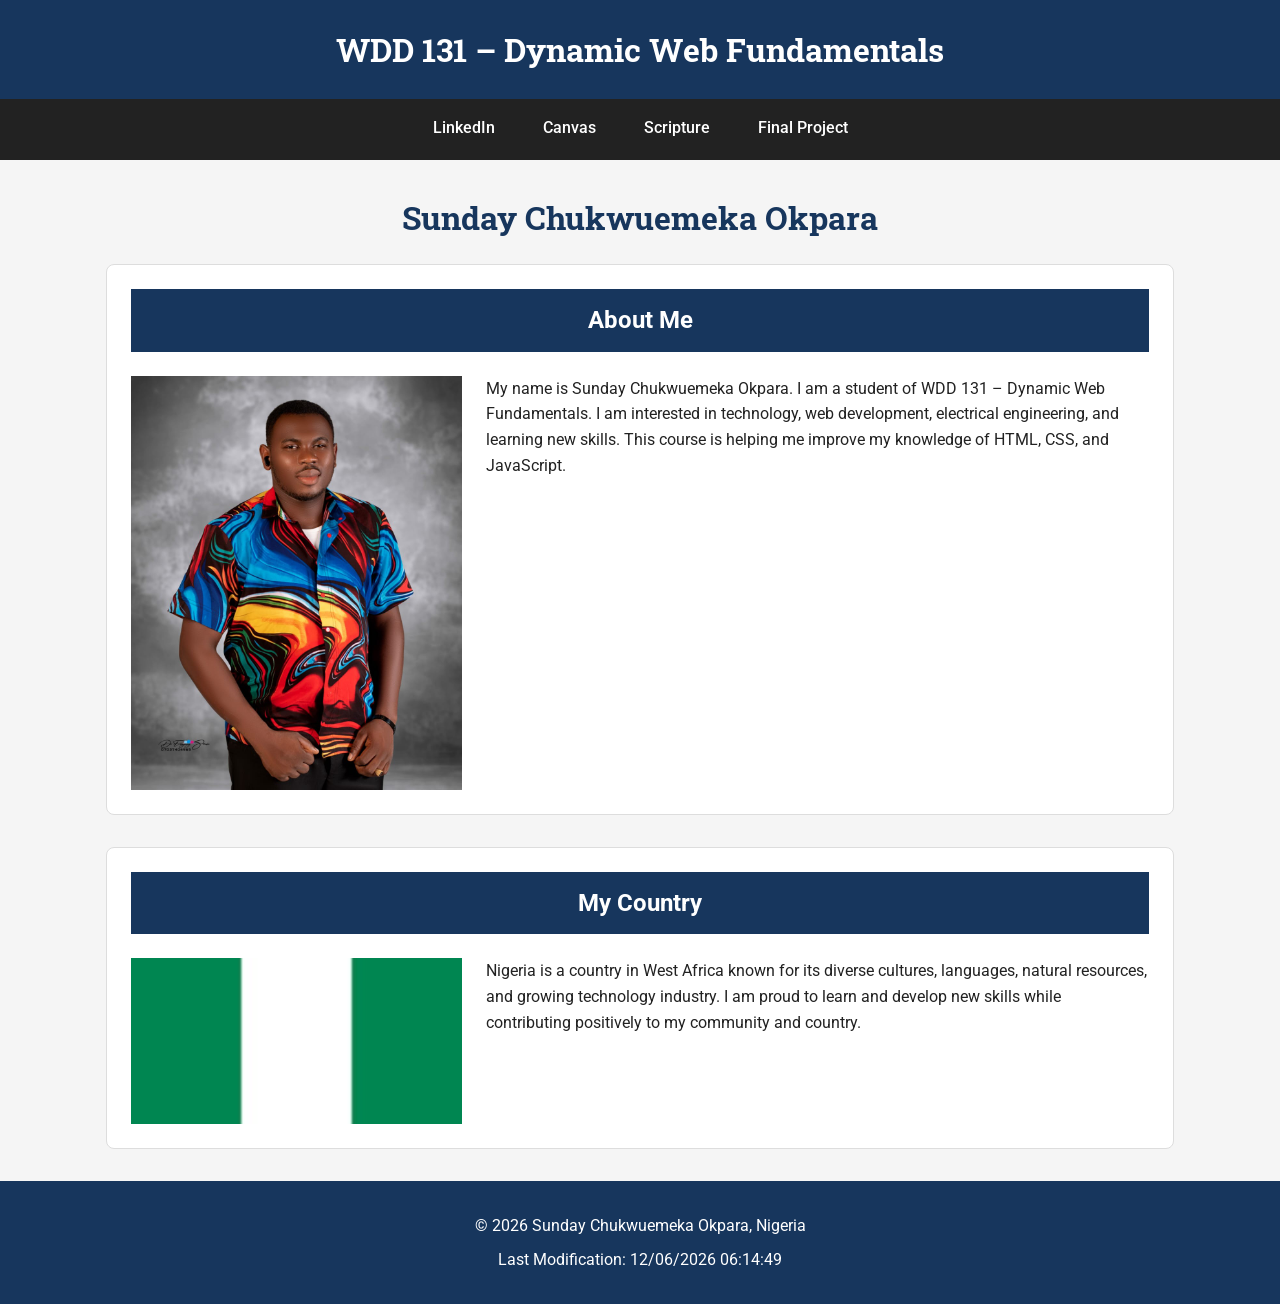
==== index.html @ e1c597eb "Complete W01 Home Page assignment" ====
<!DOCTYPE html>
<html lang="en">

<head>
    <meta charset="UTF-8">
    <meta name="viewport" content="width=device-width, initial-scale=1.0">

    <title>WDD 131 – Dynamic Web Fundamentals – Sunday Chukwuemeka Okpara</title>

    <meta name="description"
        content="WDD 131 – Dynamic Web Fundamentals home page for Sunday Chukwuemeka Okpara, featuring web development, HTML, CSS, JavaScript, and personal information.">

    <meta name="author" content="Sunday Chukwuemeka Okpara">

    <link rel="stylesheet" href="styles/base.css">

    <script src="scripts/getdates.js" defer></script>
</head>

<body>

    <header>
        <span id="course-title">WDD 131 – Dynamic Web Fundamentals</span>

        <nav>
            <a href="https://www.linkedin.com/">LinkedIn</a>

            <a href="https://byupw.instructure.com/">Canvas</a>

            <a href="https://www.churchofjesuschrist.org/study/scriptures">
                Scripture
            </a>

            <a href="#">Final Project</a>
        </nav>
    </header>

    <main>
        <h1>Sunday Chukwuemeka Okpara</h1>

        <section class="card">
            <h2>About Me</h2>

            <img src="images/profile.jpg" alt="Profile photo of Sunday Chukwuemeka Okpara">

            <p>
                My name is Sunday Chukwuemeka Okpara. I am a student of
                WDD 131 – Dynamic Web Fundamentals. I am interested in
                technology, web development, electrical engineering, and
                learning new skills. This course is helping me improve my
                knowledge of HTML, CSS, and JavaScript.
            </p>
        </section>

        <section class="card">
            <h2>My Country</h2>

            <img src="images/nigeria.jpg" alt="Photo representing Nigeria">

            <p>
                Nigeria is a country in West Africa known for its diverse
                cultures, languages, natural resources, and growing technology
                industry. I am proud to learn and develop new skills while
                contributing positively to my community and country.
            </p>
        </section>
    </main>

    <footer>
        <p>
            &copy; <span id="currentyear"></span>
            Sunday Chukwuemeka Okpara, Nigeria
        </p>

        <p id="lastModified"></p>
    </footer>

</body>

</html>
---- styles/base.css ----
@import url('https://fonts.googleapis.com/css2?family=Roboto:wght@400;500;700&family=Roboto+Slab:wght@700&display=swap');

:root {
    --primary-color: #17365d;
    --secondary-color: #315f85;
    --accent-color: #f2f2f2;
    --text-color: #222;
    --white: #ffffff;
}

* {
    box-sizing: border-box;
}

body {
    margin: 0;
    font-family: 'Roboto', sans-serif;
    color: var(--text-color);
    background-color: #f5f5f5;
    line-height: 1.6;
}

header {
    background-color: var(--primary-color);
    color: var(--white);
    text-align: center;
}

#course-title {
    display: block;
    padding: 1.5rem 1rem;
    font-family: 'Roboto Slab', serif;
    font-size: 2rem;
    font-weight: 700;
}

nav {
    display: flex;
    justify-content: center;
    align-items: center;
    flex-wrap: wrap;
    background-color: #222;
}

nav a {
    color: var(--white);
    text-decoration: none;
    padding: 1rem 1.5rem;
    font-weight: 500;
    border-bottom: 3px solid transparent;
}

nav a:hover {
    background-color: var(--secondary-color);
    border-bottom-color: var(--white);
}

main {
    max-width: 1100px;
    margin: 2rem auto;
    padding: 0 1rem;
}

h1 {
    text-align: center;
    font-family: 'Roboto Slab', serif;
    color: var(--primary-color);
}

.card {
    display: grid;
    grid-template-columns: 1fr 2fr;
    gap: 1.5rem;
    margin-bottom: 2rem;
    padding: 1.5rem;
    background-color: var(--white);
    border: 1px solid #ddd;
    border-radius: 8px;
}

.card h2 {
    grid-column: 1 / -1;
    margin: 0;
    padding: 0.75rem;
    text-align: center;
    color: var(--white);
    background-color: var(--primary-color);
}

.card img {
    width: 100%;
    max-width: 350px;
    height: auto;
    display: block;
    margin: 0 auto;
}

.card p {
    margin: 0;
}

footer {
    padding: 1.5rem;
    text-align: center;
    background-color: var(--primary-color);
    color: var(--white);
}

footer p {
    margin: 0.5rem;
}

@media (max-width: 700px) {
    #course-title {
        font-size: 1.5rem;
    }

    .card {
        grid-template-columns: 1fr;
    }

    nav {
        flex-direction: column;
    }

    nav a {
        width: 100%;
        text-align: center;
    }
}
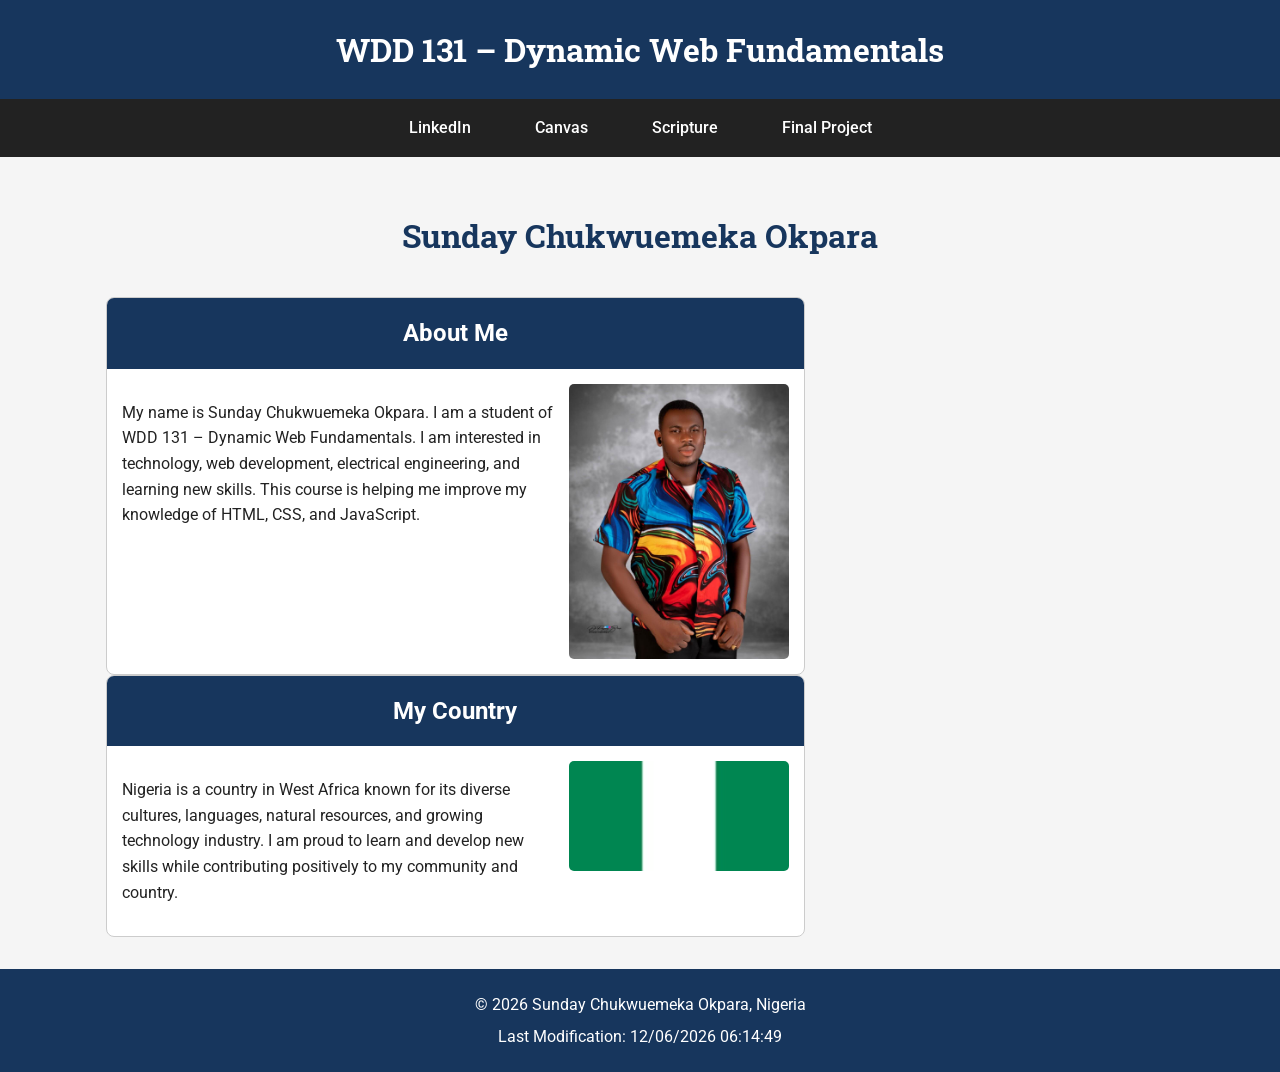
==== commit 37225306: "Complete W01 Home Page assignment" ====
--- a/index.html
+++ b/index.html
@@ -8,7 +8,7 @@
     <title>WDD 131 – Dynamic Web Fundamentals – Sunday Chukwuemeka Okpara</title>
 
     <meta name="description"
-        content="WDD 131 – Dynamic Web Fundamentals home page for Sunday Chukwuemeka Okpara, featuring web development, HTML, CSS, JavaScript, and personal information.">
+        content="WDD 131 – Dynamic Web Fundamentals home page for Sunday Chukwuemeka Okpara featuring HTML, CSS, JavaScript, web development, and personal information.">
 
     <meta name="author" content="Sunday Chukwuemeka Okpara">
 
@@ -23,14 +23,9 @@
         <span id="course-title">WDD 131 – Dynamic Web Fundamentals</span>
 
         <nav>
-            <a href="https://www.linkedin.com/">LinkedIn</a>
-
-            <a href="https://byupw.instructure.com/">Canvas</a>
-
-            <a href="https://www.churchofjesuschrist.org/study/scriptures">
-                Scripture
-            </a>
-
+            <a href="https://www.linkedin.com/" target="_blank">LinkedIn</a>
+            <a href="https://byupw.instructure.com/" target="_blank">Canvas</a>
+            <a href="https://www.churchofjesuschrist.org/study/scriptures" target="_blank">Scripture</a>
             <a href="#">Final Project</a>
         </nav>
     </header>
@@ -38,32 +33,37 @@
     <main>
         <h1>Sunday Chukwuemeka Okpara</h1>
 
-        <section class="card">
-            <h2>About Me</h2>
+        <div class="cards">
 
-            <img src="images/profile.jpg" alt="Profile photo of Sunday Chukwuemeka Okpara">
+            <section class="card">
+                <h2>About Me</h2>
 
-            <p>
-                My name is Sunday Chukwuemeka Okpara. I am a student of
-                WDD 131 – Dynamic Web Fundamentals. I am interested in
-                technology, web development, electrical engineering, and
-                learning new skills. This course is helping me improve my
-                knowledge of HTML, CSS, and JavaScript.
-            </p>
-        </section>
+                <img src="images/profile.jpg" alt="Profile photo of Sunday Chukwuemeka Okpara">
 
-        <section class="card">
-            <h2>My Country</h2>
+                <p>
+                    My name is Sunday Chukwuemeka Okpara. I am a student of
+                    WDD 131 – Dynamic Web Fundamentals. I am interested in
+                    technology, web development, electrical engineering,
+                    and learning new skills. This course is helping me
+                    improve my knowledge of HTML, CSS, and JavaScript.
+                </p>
+            </section>
 
-            <img src="images/nigeria.jpg" alt="Photo representing Nigeria">
+            <section class="card">
+                <h2>My Country</h2>
 
-            <p>
-                Nigeria is a country in West Africa known for its diverse
-                cultures, languages, natural resources, and growing technology
-                industry. I am proud to learn and develop new skills while
-                contributing positively to my community and country.
-            </p>
-        </section>
+                <img src="images/nigeria.jpg" alt="Photo of Nigeria">
+
+                <p>
+                    Nigeria is a country in West Africa known for its diverse
+                    cultures, languages, natural resources, and growing
+                    technology industry. I am proud to learn and develop
+                    new skills while contributing positively to my
+                    community and country.
+                </p>
+            </section>
+
+        </div>
     </main>
 
     <footer>
--- a/styles/base.css
+++ b/styles/base.css
@@ -28,7 +28,7 @@
 
 #course-title {
     display: block;
-    padding: 1.5rem 1rem;
+    padding: 1.5rem;
     font-family: 'Roboto Slab', serif;
     font-size: 2rem;
     font-weight: 700;
@@ -37,85 +37,83 @@
 nav {
     display: flex;
     justify-content: center;
-    align-items: center;
-    flex-wrap: wrap;
     background-color: #222;
 }
 
 nav a {
     color: var(--white);
     text-decoration: none;
-    padding: 1rem 1.5rem;
+    padding: 1rem 2rem;
     font-weight: 500;
-    border-bottom: 3px solid transparent;
+    transition: 0.3s;
 }
 
 nav a:hover {
     background-color: var(--secondary-color);
-    border-bottom-color: var(--white);
 }
 
 main {
     max-width: 1100px;
     margin: 2rem auto;
     padding: 0 1rem;
+
+    /* This puts the cards side-by-side */
+    display: grid;
+    grid-template-columns: 2fr 1fr;
+    gap: 20px;
 }
 
-h1 {
+main h1 {
+    grid-column: 1 / -1;
     text-align: center;
     font-family: 'Roboto Slab', serif;
     color: var(--primary-color);
+    margin-bottom: 1rem;
 }
 
 .card {
-    display: grid;
-    grid-template-columns: 1fr 2fr;
-    gap: 1.5rem;
-    margin-bottom: 2rem;
-    padding: 1.5rem;
-    background-color: var(--white);
-    border: 1px solid #ddd;
+    background: var(--white);
+    border: 1px solid #ccc;
     border-radius: 8px;
+    overflow: hidden;
 }
 
 .card h2 {
-    grid-column: 1 / -1;
     margin: 0;
-    padding: 0.75rem;
+    padding: 1rem;
+    background: var(--primary-color);
+    color: white;
     text-align: center;
-    color: var(--white);
-    background-color: var(--primary-color);
 }
 
 .card img {
-    width: 100%;
-    max-width: 350px;
+    width: 220px;
     height: auto;
     display: block;
-    margin: 0 auto;
+    float: right;
+    margin: 15px;
+    border-radius: 5px;
 }
 
 .card p {
-    margin: 0;
+    padding: 15px;
 }
 
 footer {
-    padding: 1.5rem;
+    background: var(--primary-color);
+    color: white;
     text-align: center;
-    background-color: var(--primary-color);
-    color: var(--white);
+    padding: 1rem;
 }
 
 footer p {
-    margin: 0.5rem;
+    margin: .4rem;
 }
 
-@media (max-width: 700px) {
-    #course-title {
-        font-size: 1.5rem;
-    }
+/* Mobile */
+@media (max-width: 768px) {
 
-    .card {
+    main {
         grid-template-columns: 1fr;
     }
 
@@ -124,7 +122,14 @@
     }
 
     nav a {
-        width: 100%;
         text-align: center;
     }
+
+    .card img {
+        float: none;
+        display: block;
+        margin: 15px auto;
+        width: 90%;
+        max-width: 300px;
+    }
 }
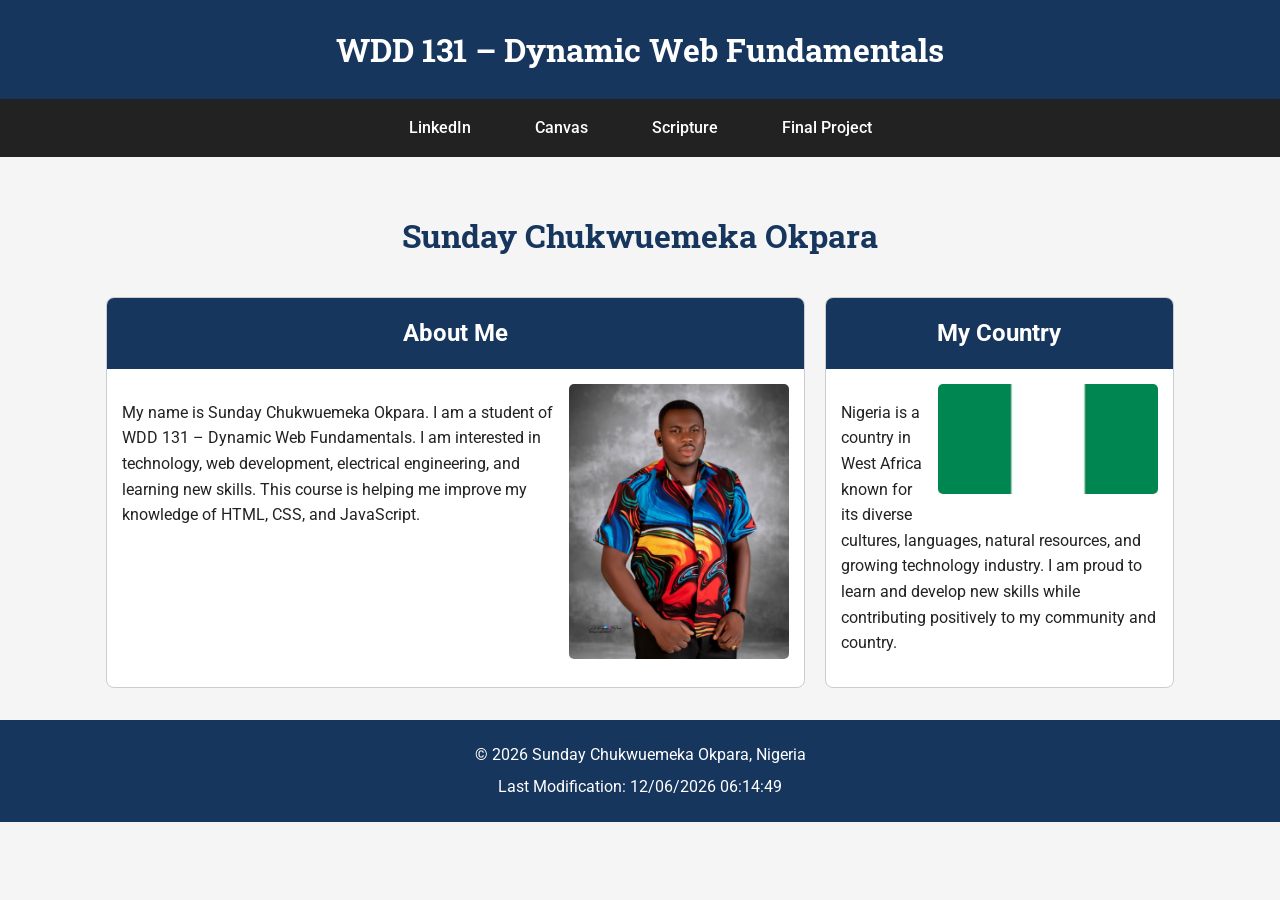
==== commit 81245140: "Fix Google Fonts links" ====
--- a/index.html
+++ b/index.html
@@ -12,9 +12,20 @@
 
     <meta name="author" content="Sunday Chukwuemeka Okpara">
 
+    <!-- Google Fonts -->
+    <link rel="preconnect" href="https://fonts.googleapis.com">
+    <link rel="preconnect" href="https://fonts.gstatic.com" crossorigin>
+
+    <link
+        href="https://fonts.googleapis.com/css2?family=Roboto:wght@400;500;700&family=Roboto+Slab:wght@700&display=swap"
+        rel="stylesheet">
+
+    <!-- CSS -->
     <link rel="stylesheet" href="styles/base.css">
 
+    <!-- JavaScript -->
     <script src="scripts/getdates.js" defer></script>
+
 </head>
 
 <body>
@@ -31,39 +42,37 @@
     </header>
 
     <main>
+
         <h1>Sunday Chukwuemeka Okpara</h1>
 
-        <div class="cards">
+        <section class="card">
+            <h2>About Me</h2>
 
-            <section class="card">
-                <h2>About Me</h2>
+            <img src="images/profile.jpg" alt="Profile photo of Sunday Chukwuemeka Okpara">
 
-                <img src="images/profile.jpg" alt="Profile photo of Sunday Chukwuemeka Okpara">
+            <p>
+                My name is Sunday Chukwuemeka Okpara. I am a student of
+                WDD 131 – Dynamic Web Fundamentals. I am interested in
+                technology, web development, electrical engineering,
+                and learning new skills. This course is helping me
+                improve my knowledge of HTML, CSS, and JavaScript.
+            </p>
+        </section>
 
-                <p>
-                    My name is Sunday Chukwuemeka Okpara. I am a student of
-                    WDD 131 – Dynamic Web Fundamentals. I am interested in
-                    technology, web development, electrical engineering,
-                    and learning new skills. This course is helping me
-                    improve my knowledge of HTML, CSS, and JavaScript.
-                </p>
-            </section>
+        <section class="card">
+            <h2>My Country</h2>
 
-            <section class="card">
-                <h2>My Country</h2>
+            <img src="images/nigeria.jpg" alt="Photo representing Nigeria">
 
-                <img src="images/nigeria.jpg" alt="Photo of Nigeria">
+            <p>
+                Nigeria is a country in West Africa known for its diverse
+                cultures, languages, natural resources, and growing
+                technology industry. I am proud to learn and develop
+                new skills while contributing positively to my community
+                and country.
+            </p>
+        </section>
 
-                <p>
-                    Nigeria is a country in West Africa known for its diverse
-                    cultures, languages, natural resources, and growing
-                    technology industry. I am proud to learn and develop
-                    new skills while contributing positively to my
-                    community and country.
-                </p>
-            </section>
-
-        </div>
     </main>
 
     <footer>
--- a/styles/base.css
+++ b/styles/base.css
@@ -1,4 +1,3 @@
-@import url('https://fonts.googleapis.com/css2?family=Roboto:wght@400;500;700&family=Roboto+Slab:wght@700&display=swap');
 
 :root {
     --primary-color: #17365d;
